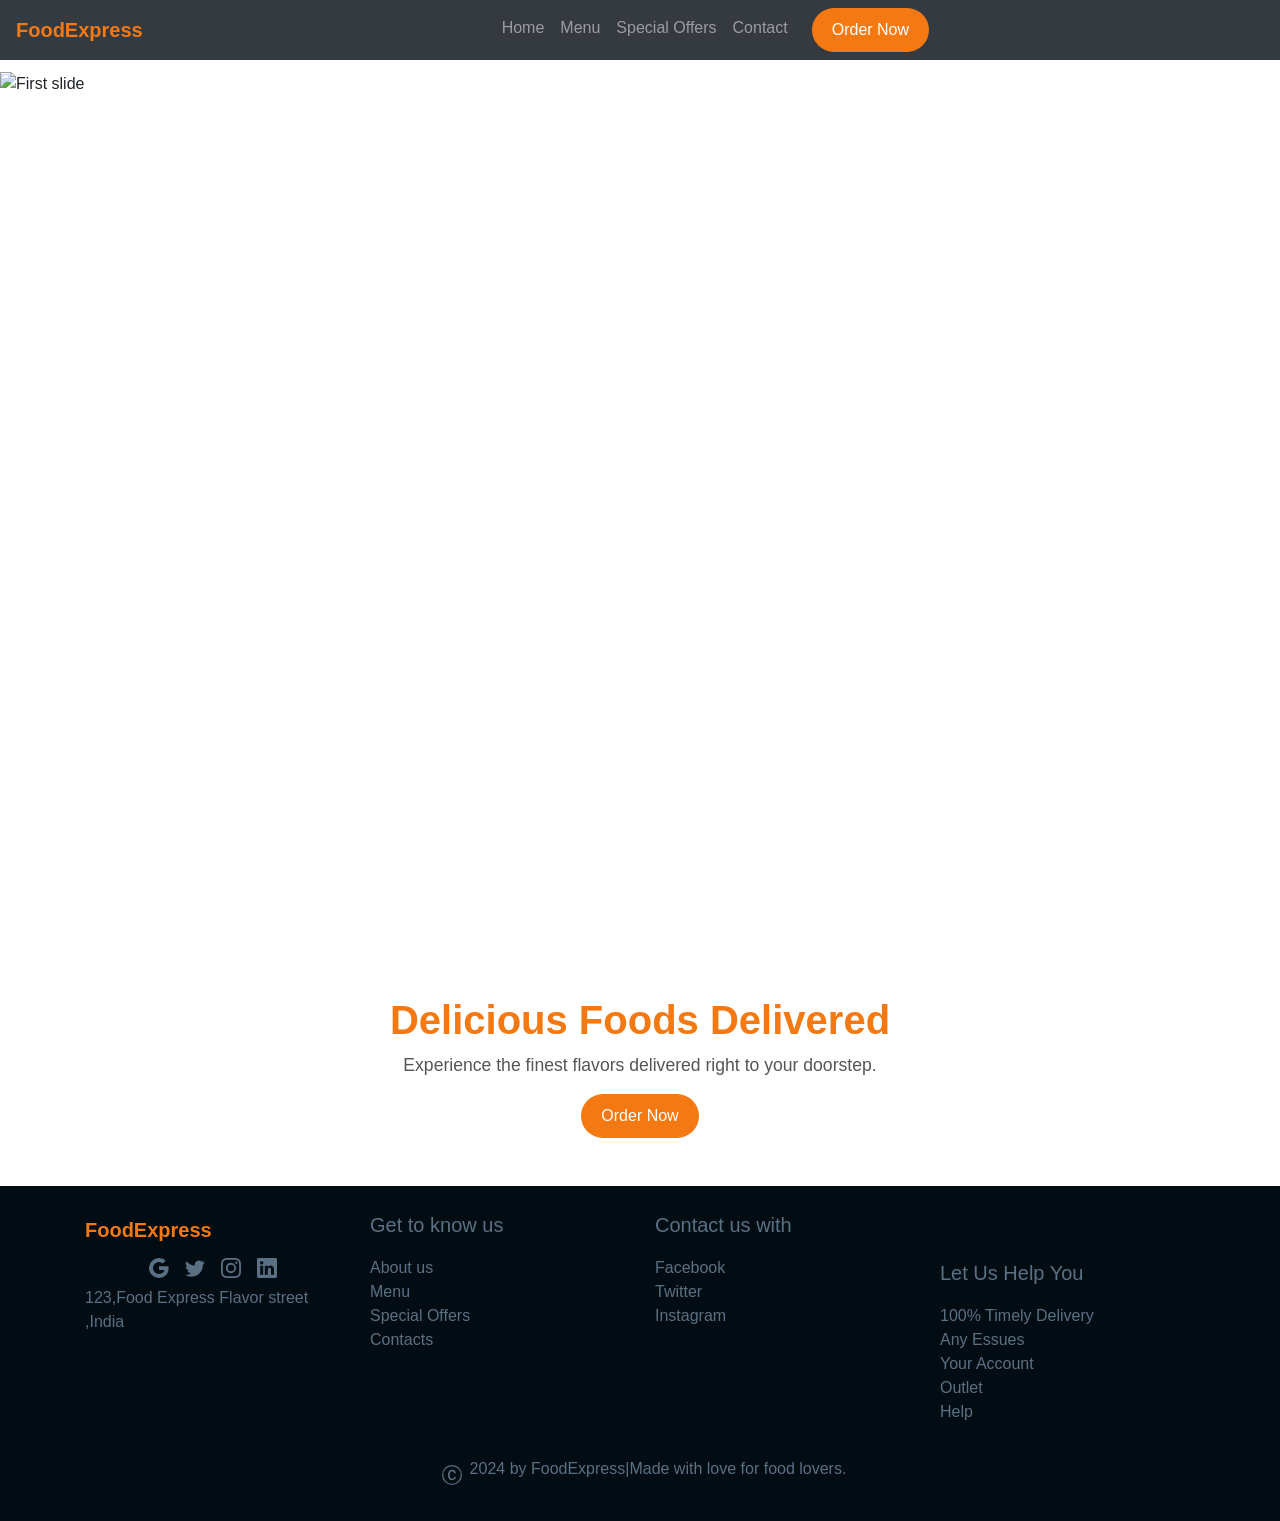
==== index.html @ d7703278 "Initial commit - food delivery project" ====
<!DOCTYPE html>
<html lang="en">

<head>
  <meta charset="UTF-8">
  <meta name="viewport" content="width=device-width, initial-scale=1.0">
  <title>Food Delivery</title>
  <link rel="stylesheet" href="style.css">
  
  <link rel="stylesheet" href="https://stackpath.bootstrapcdn.com/bootstrap/4.5.2/css/bootstrap.min.css">
</head>

<body>

  
  <nav class="navbar navbar-expand-lg navbar-dark bg-dark fixed-top mr-auto text-center">
    <a class="navbar-brand hone" href="#" style="color:#f57912;">FoodExpress</a>
    <button class="navbar-toggler" type="button" data-toggle="collapse" data-target="#navbarNav">
      <span class="navbar-toggler-icon"></span>
    </button>
    <div class="collapse navbar-collapse justify-content-center" id="navbarNav">
      <ul class="navbar-nav ">
        <li class="nav-item"><a class="nav-link" href="#" onclick="display('home')">Home</a></li>
        <li class="nav-item"><a class="nav-link" href="#" onclick="display('menu')">Menu</a></li>
        <li class="nav-item"><a class="nav-link" href="#" onclick="display('offers')">Special Offers</a></li>
        <li class="nav-item"><a class="nav-link" href="#" onclick="display('contact')">Contact</a></li>
        <li class="nav-item ">
          <button class="button-one ml-3" onclick="display('menu')">
            Order Now
          </button>
        </li>
    </ul>
    </div>
  </nav>

  
  <section id="home" class="section-visible mt-5 pt-4">
    <div id="carouselExampleIndicators" class="carousel slide" data-ride="carousel">
      <ol class="carousel-indicators">
        <li data-target="#carouselExampleIndicators" data-slide-to="0" class="active"></li>
        <li data-target="#carouselExampleIndicators" data-slide-to="1"></li>
        <li data-target="#carouselExampleIndicators" data-slide-to="2"></li>
        <li data-target="#carouselExampleIndicators" data-slide-to="3"></li>
      </ol>
      <div class="carousel-inner">
        <div class="carousel-item active carousel-item img ">
          <img class="d-block w-100" src="https://tse4.mm.bing.net/th/id/OIP.amg89-6dlPJ1qKp70F7YogHaE8?pid=Api&P=0&h=180" alt="First slide" class="carousel-item img ">
        </div>
        <div class="carousel-item carousel-item img ">
          <img class="d-block w-100" src="https://tse3.mm.bing.net/th/id/OIP.nIphSRC0ARU7w3Ha-vGC3AHaEp?pid=Api&P=0&h=180" alt="Second slide" class="carousel-item img ">
        </div>
        <div class="carousel-item carousel-item img ">
          <img class="d-block w-100" src="https://tse4.mm.bing.net/th/id/OIP.V1PM-nulE-UauZUjywaqGAHaFB?pid=Api&P=0&h=180" alt="Third slide" class="carousel-item img ">
        </div>
        <div class="carousel-item carousel-item img ">
          <img class="d-block w-100" src="https://tse1.mm.bing.net/th/id/OIP.rnepw1RZrk1NKSAZfsyvcQAAAA?pid=Api&P=0&h=180" alt="Fourth slide" class="carousel-item img ">
        </div>
      </div>
      <a class="carousel-control-prev" href="#carouselExampleIndicators" role="button" data-slide="prev">
        <span class="carousel-control-prev-icon" aria-hidden="true"></span>
        <span class="sr-only">Previous</span>
      </a>
      <a class="carousel-control-next" href="#carouselExampleIndicators" role="button" data-slide="next">
        <span class="carousel-control-next-icon" aria-hidden="true"></span>
        <span class="sr-only">Next</span>
      </a>
    </div>

    <div class="text-center mt-4">
      <h1 class="hone">Delicious Foods Delivered</h1>
      <p class="paragraph">Experience the finest flavors delivered right to your doorstep.</p>
      <button class="button-one" onclick="display('menu')">Order Now</button>
    </div>
  </section>

  
  <section id="menu" class="section-hidden container py-5">
    <h2 class="hone text-center mb-4 mt-4">Our Menu Categories</h2>
    <p class="paragraph text-center mt-4">Choose from our delicious selection</p>
    <div class="row">
      <div class="col-md-3">
        <div class="diwali-card-item">
          <img src="https://tse3.mm.bing.net/th/id/OIP.8UeIFPMYwIErE1ShRYB9QAHaEo?pid=Api&P=0&h=180" class="img-fluid" alt="Pizza">
          <h3>Pizza</h3>
          <button class="button-two" onclick="display('offers')">View Items</button>
        </div>
      </div>
      <div class="col-md-3">
        <div class="diwali-card-item">
          <img src="https://tse4.mm.bing.net/th/id/OIP.0K2y8_AZybj6sf3w-eboNQHaE3?pid=Api&P=0&h=180" class="img-fluid" alt="Burger">
          <h3>Burgers</h3>
          <button class="button-two" onclick="display('offers')">View Items</button>
        </div>
      </div>
      <div class="col-md-3">
        <div class="diwali-card-item">
          <img src="https://tse4.mm.bing.net/th/id/OIP.E-Baym1stFwCFv9CZKz1LQHaFr?pid=Api&P=0&h=180" class="img-fluid" alt="Drinks">
          <h3>Breverages</h3>
          <button class="button-two" onclick="display('offers')">View Items</button>
        </div>
      </div>
      <div class="col-md-3">
        <div class="diwali-card-item">
          <img src="https://tse1.mm.bing.net/th/id/OIP.qVAUrMLmcqsSHbrPFvIBcgHaFg?pid=Api&P=0&h=180" class="img-fluid" alt="Desserts">
          <h3>Desserts</h3>
          <button class="button-two" onclick="display('offers')">View Items</button>
        </div>
      </div>
    </div>
    <button class="button-one mt-4" onclick="display('home')">Back</button>
  </section>

  
  <section id="offers" class="section-hidden container py-5">
    <h2 class="hone text-center mb-4 mt-4">Special Offers</h2>
    <div class="row">
      <div class="col-md-4">
        <div class="diwali-card-item">
          <img src="https://tse3.mm.bing.net/th/id/OIP.8UeIFPMYwIErE1ShRYB9QAHaEo?pid=Api&P=0&h=180" class="img-fluid" alt="Pizza">
          <h3>Mega Pizza Deal</h3>
          <p class="paragraph">₹500 <span class="text-muted"><s>₹700</s></span></p>
          <button class="button-one">Order Now</button>
        </div>
      </div>
      <div class="col-md-4">
        <div class="diwali-card-item">
          <img src="https://tse4.mm.bing.net/th/id/OIP.0K2y8_AZybj6sf3w-eboNQHaE3?pid=Api&P=0&h=180" class="img-fluid" alt="Burger">
          <h3>Burger Combo</h3>
          <p class="paragraph">₹150 <span class="text-muted"><s>₹350</s></span></p>
          <button class="button-one">Order Now</button>
        </div>
      </div>
      <div class="col-md-4">
        <div class="diwali-card-item">
          <img src="https://tse1.mm.bing.net/th/id/OIP.qVAUrMLmcqsSHbrPFvIBcgHaFg?pid=Api&P=0&h=180" class="img-fluid" alt="Desserts">
          <h3>Sweet Treats Pack</h3>
          <p class="paragraph">₹100 <span class="text-muted"><s>₹150</s></span></p>
          <button class="button-one">Order Now</button>
        </div>
      </div>
    </div>
    <div class="row">
      <div class="col-md-4">
        <div class="diwali-card-item">
          <img src="https://tse4.mm.bing.net/th/id/OIP.n-kZew3gNQE7G1fjEAvuNwHaE8?pid=Api&P=0&h=180" class="img-fluid" alt="Pizza">
          <h3>Family Fest</h3>
          <p class="paragraph">₹2,000 <span class="text-muted"><s>₹4,500</s></span></p>
          <button class="button-one">Order Now</button>
        </div>
      </div>
      <div class="col-md-4">
        <div class="diwali-card-item">
          <img src="https://tse4.mm.bing.net/th/id/OIP.0K2y8_AZybj6sf3w-eboNQHaE3?pid=Api&P=0&h=180" class="img-fluid" alt="Burger">
          <h3>Weekend Special</h3>
          <p class="paragraph">₹250 <span class="text-muted"><s>₹500</s></span></p>
          <button class="button-one">Order Now</button>
        </div>
      </div>
      <div class="col-md-4">
        <div class="diwali-card-item">
          <img src="https://tse4.mm.bing.net/th/id/OIP.vvNXr65cGVr4AxEOh24pywHaDt?pid=Api&P=0&h=180" class="img-fluid" alt="Desserts">
          <h3>Refresher Bundel</h3>
          <p class="paragraph">₹300 <span class="text-muted"><s>₹450</s></span></p>
          <button class="button-one">Order Now</button>
        </div>
      </div>
    </div>
    <button class="button-one mt-4" onclick="display('home')">Back</button>
  </section>

  
  <section id="contact" class="section-hidden container py-5">
    <h2 class="hone text-center mb-4 mt-4">Contact Us</h2>
    <div class="row text-center">
      <div class="col-md-4">
        <div class="diwali-card-item">
          <h3>Call Us</h3>
          <p class="paragraph">+91 6318802642</p>
        </div>
      </div>
      <div class="col-md-4">
        <div class="diwali-card-item">
          <h3>Email Us</h3>
          <p class="paragraph">contact@foodexpress.com</p>
        </div>
      </div>
      <div class="col-md-4">
        <div class="diwali-card-item">
          <h3>Visit Us</h3>
          <p class="paragraph">123 Food Street</p>
        </div>
      </div>
    </div>
    <button class="button-one mt-4" onclick="display('home')">Back</button>
  </section>

  
  <footer class="bg-color text-center py-4 mt-5">
    <div class="container">
        <div class="row bg-color">
            <div class="col-12 col-md-6 col-lg-3 order-1 order-md-1 order-lg-1 text-center text-md-left">
                <a class="navbar-brand hone" href="#" style="color:#f57912;">FoodExpress</a>
                <div class="d-flex flex-row justify-content-center">
                    <svg xmlns="http://www.w3.org/2000/svg" width="20" height="20" fill="currentColor" class="m-2 para bi bi-google" viewBox="0 0 16 16">
                        <path d="M15.545 6.558a9.4 9.4 0 0 1 .139 1.626c0 2.434-.87 4.492-2.384 5.885h.002C11.978 15.292 10.158 16 8 16A8 8 0 1 1 8 0a7.7 7.7 0 0 1 5.352 2.082l-2.284 2.284A4.35 4.35 0 0 0 8 3.166c-2.087 0-3.86 1.408-4.492 3.304a4.8 4.8 0 0 0 0 3.063h.003c.635 1.893 2.405 3.301 4.492 3.301 1.078 0 2.004-.276 2.722-.764h-.003a3.7 3.7 0 0 0 1.599-2.431H8v-3.08z" />
                    </svg>
                    <svg xmlns="http://www.w3.org/2000/svg" width="20" height="20" fill="currentColor" class="m-2 para bi bi-twitter" viewBox="0 0 16 16">
                        <path d="M5.026 15c6.038 0 9.341-5.003 9.341-9.334q.002-.211-.006-.422A6.7 6.7 0 0 0 16 3.542a6.7 6.7 0 0 1-1.889.518 3.3 3.3 0 0 0 1.447-1.817 6.5 6.5 0 0 1-2.087.793A3.286 3.286 0 0 0 7.875 6.03a9.32 9.32 0 0 1-6.767-3.429 3.29 3.29 0 0 0 1.018 4.382A3.3 3.3 0 0 1 .64 6.575v.045a3.29 3.29 0 0 0 2.632 3.218 3.2 3.2 0 0 1-.865.115 3 3 0 0 1-.614-.057 3.28 3.28 0 0 0 3.067 2.277A6.6 6.6 0 0 1 .78 13.58a6 6 0 0 1-.78-.045A9.34 9.34 0 0 0 5.026 15" />
                    </svg>
                    <svg xmlns="http://www.w3.org/2000/svg" width="20" height="20" fill="currentColor" class="m-2 para bi bi-instagram" viewBox="0 0 16 16">
                        <path d="M8 0C5.829 0 5.556.01 4.703.048 3.85.088 3.269.222 2.76.42a3.9 3.9 0 0 0-1.417.923A3.9 3.9 0 0 0 .42 2.76C.222 3.268.087 3.85.048 4.7.01 5.555 0 5.827 0 8.001c0 2.172.01 2.444.048 3.297.04.852.174 1.433.372 1.942.205.526.478.972.923 1.417.444.445.89.719 1.416.923.51.198 1.09.333 1.942.372C5.555 15.99 5.827 16 8 16s2.444-.01 3.298-.048c.851-.04 1.434-.174 1.943-.372a3.9 3.9 0 0 0 1.416-.923c.445-.445.718-.891.923-1.417.197-.509.332-1.09.372-1.942C15.99 10.445 16 10.173 16 8s-.01-2.445-.048-3.299c-.04-.851-.175-1.433-.372-1.941a3.9 3.9 0 0 0-.923-1.417A3.9 3.9 0 0 0 13.24.42c-.51-.198-1.092-.333-1.943-.372C10.443.01 10.172 0 7.998 0zm-.717 1.442h.718c2.136 0 2.389.007 3.232.046.78.035 1.204.166 1.486.275.373.145.64.319.92.599s.453.546.598.92c.11.281.24.705.275 1.485.039.843.047 1.096.047 3.231s-.008 2.389-.047 3.232c-.035.78-.166 1.203-.275 1.485a2.5 2.5 0 0 1-.599.919c-.28.28-.546.453-.92.598-.28.11-.704.24-1.485.276-.843.038-1.096.047-3.232.047s-2.39-.009-3.233-.047c-.78-.036-1.203-.166-1.485-.276a2.5 2.5 0 0 1-.92-.598 2.5 2.5 0 0 1-.6-.92c-.109-.281-.24-.705-.275-1.485-.038-.843-.046-1.096-.046-3.233s.008-2.388.046-3.231c.036-.78.166-1.204.276-1.486.145-.373.319-.64.599-.92s.546-.453.92-.598c.282-.11.705-.24 1.485-.276.738-.034 1.024-.044 2.515-.045zm4.988 1.328a.96.96 0 1 0 0 1.92.96.96 0 0 0 0-1.92m-4.27 1.122a4.109 4.109 0 1 0 0 8.217 4.109 4.109 0 0 0 0-8.217m0 1.441a2.667 2.667 0 1 1 0 5.334 2.667 2.667 0 0 1 0-5.334" />
                    </svg>
                    <svg xmlns="http://www.w3.org/2000/svg" width="20" height="20" fill="currentColor" class="m-2 para bi bi-linkedin" viewBox="0 0 16 16">
                        <path d="M0 1.146C0 .513.526 0 1.175 0h13.65C15.474 0 16 .513 16 1.146v13.708c0 .633-.526 1.146-1.175 1.146H1.175C.526 16 0 15.487 0 14.854zm4.943 12.248V6.169H2.542v7.225zm-1.2-8.212c.837 0 1.358-.554 1.358-1.248-.015-.709-.52-1.248-1.342-1.248S2.4 3.226 2.4 3.934c0 .694.521 1.248 1.327 1.248zm4.908 8.212V9.359c0-.216.016-.432.08-.586.173-.431.568-.878 1.232-.878.869 0 1.216.662 1.216 1.634v3.865h2.401V9.25c0-2.22-1.184-3.252-2.764-3.252-1.274 0-1.845.7-2.165 1.193v.025h-.016l.016-.025V6.169h-2.4c.03.678 0 7.225 0 7.225z" />
                    </svg>
                </div>
                <p class="para text-center text-md-left">123,Food Express Flavor street ,India</p>
            </div>
            <div class="col-6 col-md-6 col-lg-3 order-2 order-md-2 order-lg-2 text-left">
                <p class="para" style="font-size: 20px; font-weight: 500;">Get to know us</p>
                <a href="#" class="para">About us</a><br />
                <a href="#" class="para">Menu</a><br />
                <a href="#" class="para">Special Offers</a><br />
                <a href="#" class="para">Contacts</a><br />
            </div>
            <div class="col-6 col-md-6 col-lg-3 order-3 order-md-3 order-lg-3 text-left">
                <p class="para" style="font-size: 20px; font-weight: 500;">Contact us with</p>
                <a href="#" class="para">Facebook</a><br />
                <a href="#" class="para">Twitter</a><br />
                <a href="#" class="para">Instagram</a><br />
            </div>
            <div class="col-6 col-md-6 col-lg-3 order-4 order-md-4 order-lg-4 text-left mt-5">
                <p class="para" style="font-size: 20px; font-weight: 500;">Let Us Help You</p>
                <a href="#" class="para">100% Timely Delivery</a><br />
                <a href="#" class="para">Any Essues</a><br />
                <a href="#" class="para">Your Account</a><br />
                <a href="#" class="para">Outlet</a><br />
                <a href="#" class="para">Help</a><br />
            </div>
        </div>
        <div class="fluid-container">
            <div class="row bg-color">
                <div class="col-12 text-center ">
                    <hr class="para" style="width: 15px;" />
                    <div class="d-flex flex-row justify-content-center">
                        <svg xmlns="http://www.w3.org/2000/svg" width="20" height="20" fill="currentColor" class="para m-2 bi bi-c-circle" viewBox="0 0 16 16">
                            <path d="M1 8a7 7 0 1 0 14 0A7 7 0 0 0 1 8m15 0A8 8 0 1 1 0 8a8 8 0 0 1 16 0M8.146 4.992c-1.212 0-1.927.92-1.927 2.502v1.06c0 1.571.703 2.462 1.927 2.462.979 0 1.641-.586 1.729-1.418h1.295v.093c-.1 1.448-1.354 2.467-3.03 2.467-2.091 0-3.269-1.336-3.269-3.603V7.482c0-2.261 1.201-3.638 3.27-3.638 1.681 0 2.935 1.054 3.029 2.572v.088H9.875c-.088-.879-.768-1.512-1.729-1.512" />
                        </svg>
                        <p class="para">2024 by FoodExpress|Made with love for food lovers.</p>
                    </div>
                </div>
            </div>
        </div>
    </div>
  </footer>

  
  <script src="https://code.jquery.com/jquery-3.5.1.slim.min.js"></script>
  <script src="https://cdn.jsdelivr.net/npm/bootstrap@4.5.2/dist/js/bootstrap.bundle.min.js"></script>
  <script>
    function display(sectionId) {
      document.querySelectorAll("section").forEach(sec => sec.classList.remove("section-visible"));
      document.querySelectorAll("section").forEach(sec => sec.classList.add("section-hidden"));
      document.getElementById(sectionId).classList.remove("section-hidden");
      document.getElementById(sectionId).classList.add("section-visible");
    }
  </script>

</body>
</html>
---- style.css ----
.section-hidden {
  display: none;
}

.section-visible {
  display: block;
}

/* Headings & Paragraphs */
.hone {
  font-size: 2.5rem;
  font-weight: bold;
  color: #f57912;
}

.paragraph {
  font-size: 1.1rem;
  color: #555;
}

/* Buttons */
.button-one {
  background-color: #f57912;
  color: #fff;
  padding: 10px 20px;
  border: none;
  border-radius: 25px;
  cursor: pointer;
  transition: 0.3s;
}

.button-one:hover {
  background-color: #f57912;
}

.button-two {
  background-color: #f57912;
  color: #fff;
  padding: 8px 15px;
  border: none;
  border-radius: 20px;
  cursor: pointer;
  transition: 0.3s;
}

.button-two:hover {
  background-color: #555;
}


.diwali-card-item {
  background: #fff;
  border-radius: 12px;
  padding: 15px;
  margin-bottom: 20px;
  box-shadow: 0px 4px 10px rgba(0, 0, 0, 0.1);
  text-align: center;
}

.diwali-card-item img {
  border-radius: 10px;
  margin-bottom: 10px;
  max-height: 160px;
  object-fit: cover;
}

/* Footer */
.bg-color {
  background-color: #222;
}

.para_fotter {
  color: #bbb;
  font-size: 0.9rem;
}
.carousel-item img {
  width: 100%;
  height: 100vh;        
  object-fit: cover;
}

.bg-color {
    background-color: #020c13;
    background-size: cover;
}

.para {
    color: #5a7184;
}

.background {
    background-color: #7b8794;
    border-radius: 50px;
}
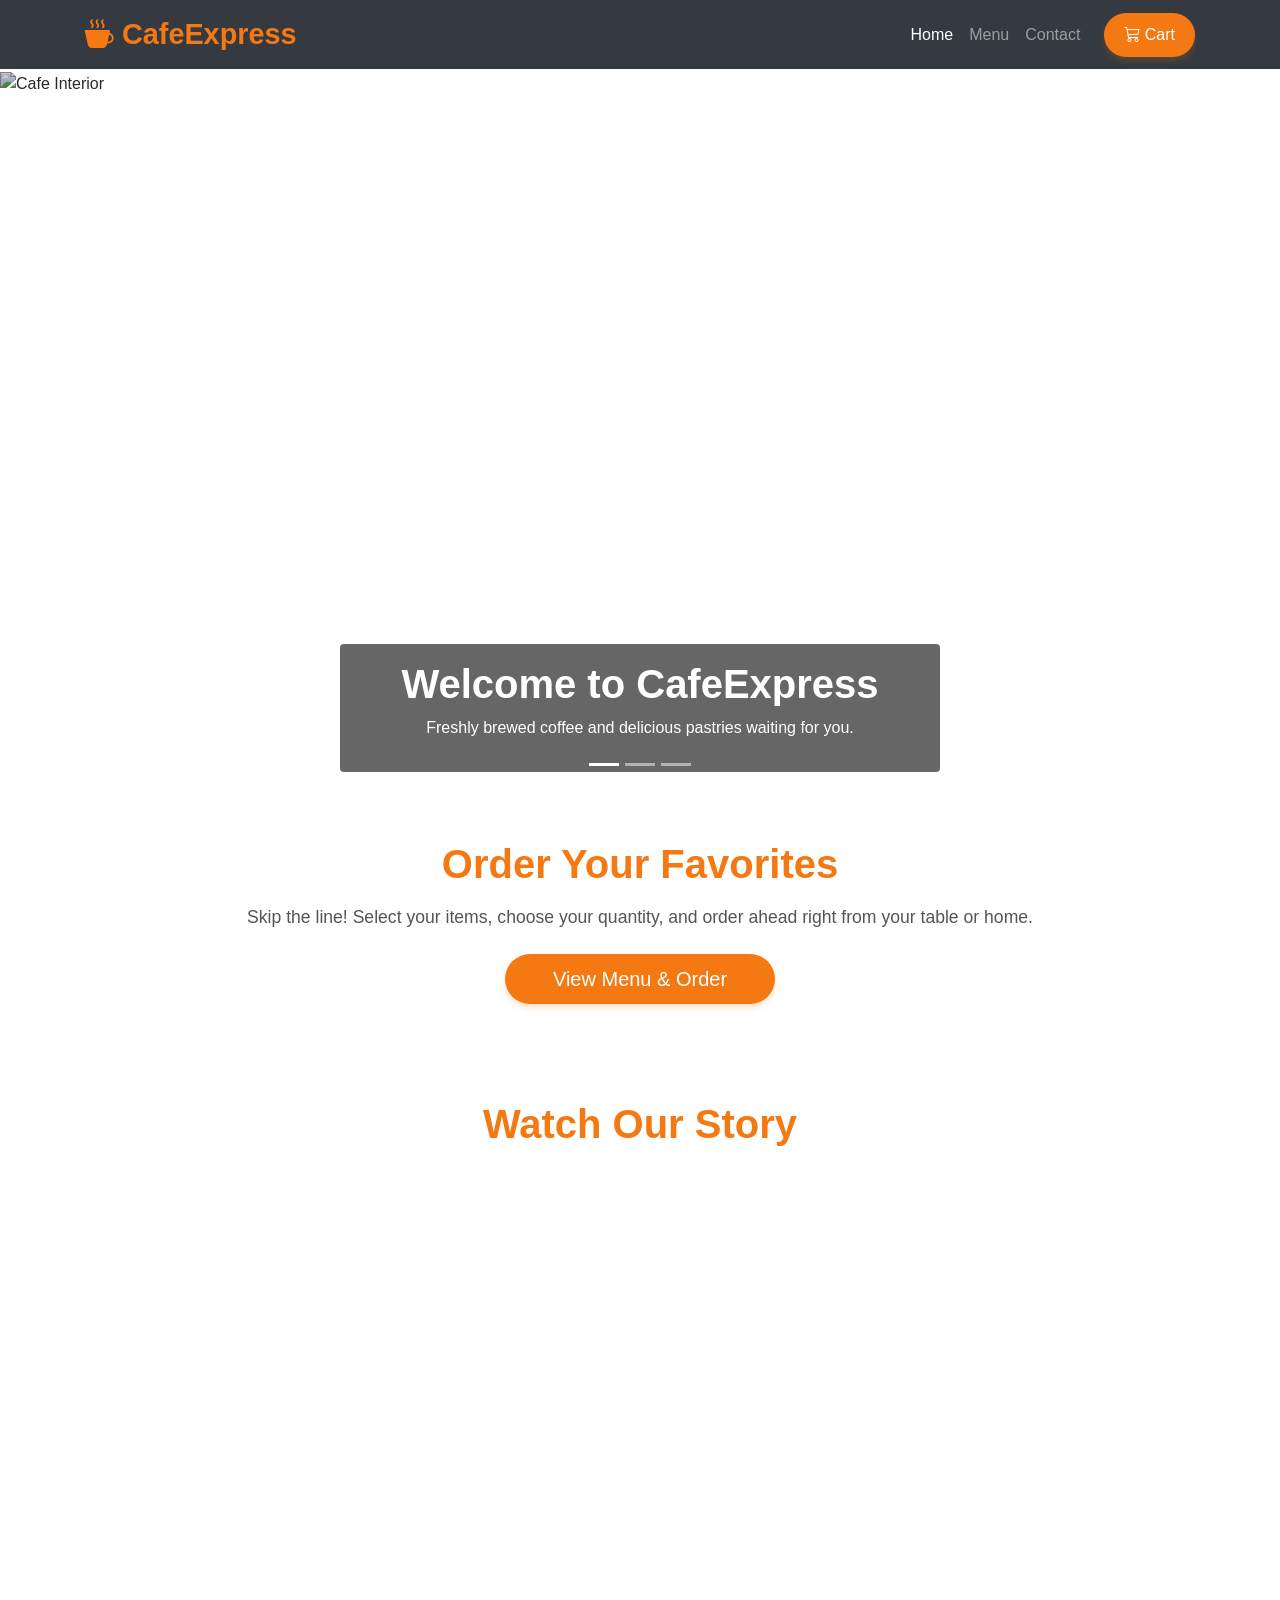
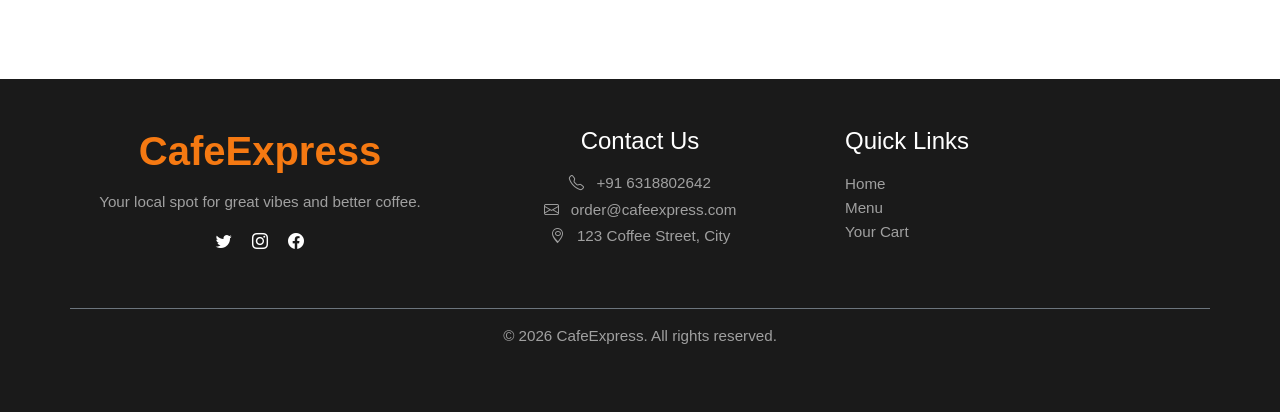
==== commit 0bff4aa9: "coffee shop ordering website" ====
--- a/index.html
+++ b/index.html
@@ -1,59 +1,69 @@
 <!DOCTYPE html>
 <html lang="en">
-
 <head>
   <meta charset="UTF-8">
   <meta name="viewport" content="width=device-width, initial-scale=1.0">
-  <title>Food Delivery</title>
+  <title>CafeExpress - Home</title>
+  <!-- Bootstrap CSS -->
+  <link rel="stylesheet" href="https://stackpath.bootstrapcdn.com/bootstrap/4.5.2/css/bootstrap.min.css">
+  <!-- Bootstrap Icons -->
+  <link rel="stylesheet" href="https://cdn.jsdelivr.net/npm/bootstrap-icons@1.10.5/font/bootstrap-icons.css">
+  <!-- Custom CSS -->
   <link rel="stylesheet" href="style.css">
-  
-  <link rel="stylesheet" href="https://stackpath.bootstrapcdn.com/bootstrap/4.5.2/css/bootstrap.min.css">
 </head>
-
 <body>
 
-  
-  <nav class="navbar navbar-expand-lg navbar-dark bg-dark fixed-top mr-auto text-center">
-    <a class="navbar-brand hone" href="#" style="color:#f57912;">FoodExpress</a>
-    <button class="navbar-toggler" type="button" data-toggle="collapse" data-target="#navbarNav">
-      <span class="navbar-toggler-icon"></span>
-    </button>
-    <div class="collapse navbar-collapse justify-content-center" id="navbarNav">
-      <ul class="navbar-nav ">
-        <li class="nav-item"><a class="nav-link" href="#" onclick="display('home')">Home</a></li>
-        <li class="nav-item"><a class="nav-link" href="#" onclick="display('menu')">Menu</a></li>
-        <li class="nav-item"><a class="nav-link" href="#" onclick="display('offers')">Special Offers</a></li>
-        <li class="nav-item"><a class="nav-link" href="#" onclick="display('contact')">Contact</a></li>
-        <li class="nav-item ">
-          <button class="button-one ml-3" onclick="display('menu')">
-            Order Now
-          </button>
-        </li>
-    </ul>
+  <!-- Navbar -->
+  <nav class="navbar navbar-expand-lg navbar-dark bg-dark fixed-top text-center">
+    <div class="container">
+      <a class="navbar-brand hone" href="index.html" style="color:#f57912; font-size: 1.8rem;"><i class="bi bi-cup-hot-fill mr-2"></i>CafeExpress</a>
+      <button class="navbar-toggler" type="button" data-toggle="collapse" data-target="#navbarNav">
+        <span class="navbar-toggler-icon"></span>
+      </button>
+      <div class="collapse navbar-collapse justify-content-end" id="navbarNav">
+        <ul class="navbar-nav align-items-center">
+          <li class="nav-item active"><a class="nav-link" href="index.html">Home</a></li>
+          <li class="nav-item"><a class="nav-link" href="menu.html">Menu</a></li>
+          <li class="nav-item"><a class="nav-link" href="#contact-section">Contact</a></li>
+          <li class="nav-item ml-3">
+            <a href="checkout.html" class="btn button-one">
+              <i class="bi bi-cart3"></i> Cart
+            </a>
+          </li>
+        </ul>
+      </div>
     </div>
   </nav>
 
-  
-  <section id="home" class="section-visible mt-5 pt-4">
+  <!-- Hero Section / Carousel -->
+  <section id="home" class="mt-5 pt-4">
     <div id="carouselExampleIndicators" class="carousel slide" data-ride="carousel">
       <ol class="carousel-indicators">
         <li data-target="#carouselExampleIndicators" data-slide-to="0" class="active"></li>
         <li data-target="#carouselExampleIndicators" data-slide-to="1"></li>
         <li data-target="#carouselExampleIndicators" data-slide-to="2"></li>
-        <li data-target="#carouselExampleIndicators" data-slide-to="3"></li>
       </ol>
       <div class="carousel-inner">
-        <div class="carousel-item active carousel-item img ">
-          <img class="d-block w-100" src="https://tse4.mm.bing.net/th/id/OIP.amg89-6dlPJ1qKp70F7YogHaE8?pid=Api&P=0&h=180" alt="First slide" class="carousel-item img ">
+        <div class="carousel-item active img">
+          <img class="d-block w-100 carousel-image" src="https://images.unsplash.com/photo-1509042239860-f550ce710b93?auto=format&fit=crop&q=80&w=1200" alt="Cafe Interior">
+          <div class="carousel-caption d-none d-md-block bg-dark-overlay rounded p-3">
+            <h1 class="hone text-white">Welcome to CafeExpress</h1>
+            <p>Freshly brewed coffee and delicious pastries waiting for you.</p>
+          </div>
         </div>
-        <div class="carousel-item carousel-item img ">
-          <img class="d-block w-100" src="https://tse3.mm.bing.net/th/id/OIP.nIphSRC0ARU7w3Ha-vGC3AHaEp?pid=Api&P=0&h=180" alt="Second slide" class="carousel-item img ">
+        <div class="carousel-item img">
+          <img class="d-block w-100 carousel-image" src="https://images.unsplash.com/photo-1497935586351-b67a49e012bf?auto=format&fit=crop&q=80&w=1200" alt="Coffee pouring">
+          <div class="carousel-caption d-none d-md-block bg-dark-overlay rounded p-3">
+            <h1 class="hone text-white">Artisan Blends</h1>
+            <p>Crafted by passionate baristas to perfection.</p>
+          </div>
         </div>
-        <div class="carousel-item carousel-item img ">
-          <img class="d-block w-100" src="https://tse4.mm.bing.net/th/id/OIP.V1PM-nulE-UauZUjywaqGAHaFB?pid=Api&P=0&h=180" alt="Third slide" class="carousel-item img ">
-        </div>
-        <div class="carousel-item carousel-item img ">
-          <img class="d-block w-100" src="https://tse1.mm.bing.net/th/id/OIP.rnepw1RZrk1NKSAZfsyvcQAAAA?pid=Api&P=0&h=180" alt="Fourth slide" class="carousel-item img ">
+        <div class="carousel-item img">
+          <img class="d-block w-100 carousel-image" src="https://images.unsplash.com/photo-1484723091791-0f4c4155a5bf?auto=format&fit=crop&q=80&w=1200" alt="Pastries">
+          <div class="carousel-caption d-none d-md-block bg-dark-overlay rounded p-3">
+            <h1 class="hone text-white">Sweet Delights</h1>
+            <p>Perfect pairings for your morning roast.</p>
+          </div>
         </div>
       </div>
       <a class="carousel-control-prev" href="#carouselExampleIndicators" role="button" data-slide="prev">
@@ -66,205 +76,65 @@
       </a>
     </div>
 
-    <div class="text-center mt-4">
-      <h1 class="hone">Delicious Foods Delivered</h1>
-      <p class="paragraph">Experience the finest flavors delivered right to your doorstep.</p>
-      <button class="button-one" onclick="display('menu')">Order Now</button>
+    <div class="text-center mt-5 mb-5 container">
+      <h1 class="hone">Order Your Favorites</h1>
+      <p class="paragraph mt-3 mb-4">Skip the line! Select your items, choose your quantity, and order ahead right from your table or home.</p>
+      <a href="menu.html" class="btn button-one btn-lg px-5">View Menu & Order</a>
     </div>
   </section>
 
-  
-  <section id="menu" class="section-hidden container py-5">
-    <h2 class="hone text-center mb-4 mt-4">Our Menu Categories</h2>
-    <p class="paragraph text-center mt-4">Choose from our delicious selection</p>
-    <div class="row">
-      <div class="col-md-3">
-        <div class="diwali-card-item">
-          <img src="https://tse3.mm.bing.net/th/id/OIP.8UeIFPMYwIErE1ShRYB9QAHaEo?pid=Api&P=0&h=180" class="img-fluid" alt="Pizza">
-          <h3>Pizza</h3>
-          <button class="button-two" onclick="display('offers')">View Items</button>
-        </div>
-      </div>
-      <div class="col-md-3">
-        <div class="diwali-card-item">
-          <img src="https://tse4.mm.bing.net/th/id/OIP.0K2y8_AZybj6sf3w-eboNQHaE3?pid=Api&P=0&h=180" class="img-fluid" alt="Burger">
-          <h3>Burgers</h3>
-          <button class="button-two" onclick="display('offers')">View Items</button>
-        </div>
-      </div>
-      <div class="col-md-3">
-        <div class="diwali-card-item">
-          <img src="https://tse4.mm.bing.net/th/id/OIP.E-Baym1stFwCFv9CZKz1LQHaFr?pid=Api&P=0&h=180" class="img-fluid" alt="Drinks">
-          <h3>Breverages</h3>
-          <button class="button-two" onclick="display('offers')">View Items</button>
-        </div>
-      </div>
-      <div class="col-md-3">
-        <div class="diwali-card-item">
-          <img src="https://tse1.mm.bing.net/th/id/OIP.qVAUrMLmcqsSHbrPFvIBcgHaFg?pid=Api&P=0&h=180" class="img-fluid" alt="Desserts">
-          <h3>Desserts</h3>
-          <button class="button-two" onclick="display('offers')">View Items</button>
+  <!-- Video Section -->
+  <section class="py-5">
+    <div class="container">
+      <h2 class="text-center hone mb-4">Watch Our Story</h2>
+      <div class="row justify-content-center">
+        <div class="col-md-8">
+          <div class="embed-responsive embed-responsive-16by9">
+            <iframe class="embed-responsive-item" src="https://www.youtube.com/embed/9_dgG1kK9L0" allowfullscreen></iframe>
+          </div>
         </div>
       </div>
     </div>
-    <button class="button-one mt-4" onclick="display('home')">Back</button>
   </section>
 
-  
-  <section id="offers" class="section-hidden container py-5">
-    <h2 class="hone text-center mb-4 mt-4">Special Offers</h2>
-    <div class="row">
-      <div class="col-md-4">
-        <div class="diwali-card-item">
-          <img src="https://tse3.mm.bing.net/th/id/OIP.8UeIFPMYwIErE1ShRYB9QAHaEo?pid=Api&P=0&h=180" class="img-fluid" alt="Pizza">
-          <h3>Mega Pizza Deal</h3>
-          <p class="paragraph">₹500 <span class="text-muted"><s>₹700</s></span></p>
-          <button class="button-one">Order Now</button>
+  <!-- Contact Footer -->
+  <footer id="contact-section" class="bg-color text-center py-5 mt-5">
+    <div class="container text-white">
+      <div class="row">
+        <div class="col-md-4 mb-4">
+          <h3 class="hone" style="color:#f57912;">CafeExpress</h3>
+          <p class="para mt-3">Your local spot for great vibes and better coffee.</p>
+          <div>
+            <i class="bi bi-twitter fs-4 mx-2"></i>
+            <i class="bi bi-instagram fs-4 mx-2"></i>
+            <i class="bi bi-facebook fs-4 mx-2"></i>
+          </div>
+        </div>
+        <div class="col-md-4 mb-4">
+          <h4 class="text-white mb-3">Contact Us</h4>
+          <p class="para mb-1"><i class="bi bi-telephone mr-2"></i> +91 6318802642</p>
+          <p class="para mb-1"><i class="bi bi-envelope mr-2"></i> order@cafeexpress.com</p>
+          <p class="para mb-1"><i class="bi bi-geo-alt mr-2"></i> 123 Coffee Street, City</p>
+        </div>
+        <div class="col-md-4 mb-4 text-md-left">
+          <h4 class="text-white mb-3 text-center text-md-left">Quick Links</h4>
+          <ul class="list-unstyled text-center text-md-left">
+            <li><a href="index.html" class="para">Home</a></li>
+            <li><a href="menu.html" class="para">Menu</a></li>
+            <li><a href="checkout.html" class="para">Your Cart</a></li>
+          </ul>
         </div>
       </div>
-      <div class="col-md-4">
-        <div class="diwali-card-item">
-          <img src="https://tse4.mm.bing.net/th/id/OIP.0K2y8_AZybj6sf3w-eboNQHaE3?pid=Api&P=0&h=180" class="img-fluid" alt="Burger">
-          <h3>Burger Combo</h3>
-          <p class="paragraph">₹150 <span class="text-muted"><s>₹350</s></span></p>
-          <button class="button-one">Order Now</button>
-        </div>
-      </div>
-      <div class="col-md-4">
-        <div class="diwali-card-item">
-          <img src="https://tse1.mm.bing.net/th/id/OIP.qVAUrMLmcqsSHbrPFvIBcgHaFg?pid=Api&P=0&h=180" class="img-fluid" alt="Desserts">
-          <h3>Sweet Treats Pack</h3>
-          <p class="paragraph">₹100 <span class="text-muted"><s>₹150</s></span></p>
-          <button class="button-one">Order Now</button>
+      <div class="row mt-4 pt-3 border-top border-secondary">
+        <div class="col-12">
+          <p class="para">&copy; 2026 CafeExpress. All rights reserved.</p>
         </div>
       </div>
     </div>
-    <div class="row">
-      <div class="col-md-4">
-        <div class="diwali-card-item">
-          <img src="https://tse4.mm.bing.net/th/id/OIP.n-kZew3gNQE7G1fjEAvuNwHaE8?pid=Api&P=0&h=180" class="img-fluid" alt="Pizza">
-          <h3>Family Fest</h3>
-          <p class="paragraph">₹2,000 <span class="text-muted"><s>₹4,500</s></span></p>
-          <button class="button-one">Order Now</button>
-        </div>
-      </div>
-      <div class="col-md-4">
-        <div class="diwali-card-item">
-          <img src="https://tse4.mm.bing.net/th/id/OIP.0K2y8_AZybj6sf3w-eboNQHaE3?pid=Api&P=0&h=180" class="img-fluid" alt="Burger">
-          <h3>Weekend Special</h3>
-          <p class="paragraph">₹250 <span class="text-muted"><s>₹500</s></span></p>
-          <button class="button-one">Order Now</button>
-        </div>
-      </div>
-      <div class="col-md-4">
-        <div class="diwali-card-item">
-          <img src="https://tse4.mm.bing.net/th/id/OIP.vvNXr65cGVr4AxEOh24pywHaDt?pid=Api&P=0&h=180" class="img-fluid" alt="Desserts">
-          <h3>Refresher Bundel</h3>
-          <p class="paragraph">₹300 <span class="text-muted"><s>₹450</s></span></p>
-          <button class="button-one">Order Now</button>
-        </div>
-      </div>
-    </div>
-    <button class="button-one mt-4" onclick="display('home')">Back</button>
-  </section>
-
-  
-  <section id="contact" class="section-hidden container py-5">
-    <h2 class="hone text-center mb-4 mt-4">Contact Us</h2>
-    <div class="row text-center">
-      <div class="col-md-4">
-        <div class="diwali-card-item">
-          <h3>Call Us</h3>
-          <p class="paragraph">+91 6318802642</p>
-        </div>
-      </div>
-      <div class="col-md-4">
-        <div class="diwali-card-item">
-          <h3>Email Us</h3>
-          <p class="paragraph">contact@foodexpress.com</p>
-        </div>
-      </div>
-      <div class="col-md-4">
-        <div class="diwali-card-item">
-          <h3>Visit Us</h3>
-          <p class="paragraph">123 Food Street</p>
-        </div>
-      </div>
-    </div>
-    <button class="button-one mt-4" onclick="display('home')">Back</button>
-  </section>
-
-  
-  <footer class="bg-color text-center py-4 mt-5">
-    <div class="container">
-        <div class="row bg-color">
-            <div class="col-12 col-md-6 col-lg-3 order-1 order-md-1 order-lg-1 text-center text-md-left">
-                <a class="navbar-brand hone" href="#" style="color:#f57912;">FoodExpress</a>
-                <div class="d-flex flex-row justify-content-center">
-                    <svg xmlns="http://www.w3.org/2000/svg" width="20" height="20" fill="currentColor" class="m-2 para bi bi-google" viewBox="0 0 16 16">
-                        <path d="M15.545 6.558a9.4 9.4 0 0 1 .139 1.626c0 2.434-.87 4.492-2.384 5.885h.002C11.978 15.292 10.158 16 8 16A8 8 0 1 1 8 0a7.7 7.7 0 0 1 5.352 2.082l-2.284 2.284A4.35 4.35 0 0 0 8 3.166c-2.087 0-3.86 1.408-4.492 3.304a4.8 4.8 0 0 0 0 3.063h.003c.635 1.893 2.405 3.301 4.492 3.301 1.078 0 2.004-.276 2.722-.764h-.003a3.7 3.7 0 0 0 1.599-2.431H8v-3.08z" />
-                    </svg>
-                    <svg xmlns="http://www.w3.org/2000/svg" width="20" height="20" fill="currentColor" class="m-2 para bi bi-twitter" viewBox="0 0 16 16">
-                        <path d="M5.026 15c6.038 0 9.341-5.003 9.341-9.334q.002-.211-.006-.422A6.7 6.7 0 0 0 16 3.542a6.7 6.7 0 0 1-1.889.518 3.3 3.3 0 0 0 1.447-1.817 6.5 6.5 0 0 1-2.087.793A3.286 3.286 0 0 0 7.875 6.03a9.32 9.32 0 0 1-6.767-3.429 3.29 3.29 0 0 0 1.018 4.382A3.3 3.3 0 0 1 .64 6.575v.045a3.29 3.29 0 0 0 2.632 3.218 3.2 3.2 0 0 1-.865.115 3 3 0 0 1-.614-.057 3.28 3.28 0 0 0 3.067 2.277A6.6 6.6 0 0 1 .78 13.58a6 6 0 0 1-.78-.045A9.34 9.34 0 0 0 5.026 15" />
-                    </svg>
-                    <svg xmlns="http://www.w3.org/2000/svg" width="20" height="20" fill="currentColor" class="m-2 para bi bi-instagram" viewBox="0 0 16 16">
-                        <path d="M8 0C5.829 0 5.556.01 4.703.048 3.85.088 3.269.222 2.76.42a3.9 3.9 0 0 0-1.417.923A3.9 3.9 0 0 0 .42 2.76C.222 3.268.087 3.85.048 4.7.01 5.555 0 5.827 0 8.001c0 2.172.01 2.444.048 3.297.04.852.174 1.433.372 1.942.205.526.478.972.923 1.417.444.445.89.719 1.416.923.51.198 1.09.333 1.942.372C5.555 15.99 5.827 16 8 16s2.444-.01 3.298-.048c.851-.04 1.434-.174 1.943-.372a3.9 3.9 0 0 0 1.416-.923c.445-.445.718-.891.923-1.417.197-.509.332-1.09.372-1.942C15.99 10.445 16 10.173 16 8s-.01-2.445-.048-3.299c-.04-.851-.175-1.433-.372-1.941a3.9 3.9 0 0 0-.923-1.417A3.9 3.9 0 0 0 13.24.42c-.51-.198-1.092-.333-1.943-.372C10.443.01 10.172 0 7.998 0zm-.717 1.442h.718c2.136 0 2.389.007 3.232.046.78.035 1.204.166 1.486.275.373.145.64.319.92.599s.453.546.598.92c.11.281.24.705.275 1.485.039.843.047 1.096.047 3.231s-.008 2.389-.047 3.232c-.035.78-.166 1.203-.275 1.485a2.5 2.5 0 0 1-.599.919c-.28.28-.546.453-.92.598-.28.11-.704.24-1.485.276-.843.038-1.096.047-3.232.047s-2.39-.009-3.233-.047c-.78-.036-1.203-.166-1.485-.276a2.5 2.5 0 0 1-.92-.598 2.5 2.5 0 0 1-.6-.92c-.109-.281-.24-.705-.275-1.485-.038-.843-.046-1.096-.046-3.233s.008-2.388.046-3.231c.036-.78.166-1.204.276-1.486.145-.373.319-.64.599-.92s.546-.453.92-.598c.282-.11.705-.24 1.485-.276.738-.034 1.024-.044 2.515-.045zm4.988 1.328a.96.96 0 1 0 0 1.92.96.96 0 0 0 0-1.92m-4.27 1.122a4.109 4.109 0 1 0 0 8.217 4.109 4.109 0 0 0 0-8.217m0 1.441a2.667 2.667 0 1 1 0 5.334 2.667 2.667 0 0 1 0-5.334" />
-                    </svg>
-                    <svg xmlns="http://www.w3.org/2000/svg" width="20" height="20" fill="currentColor" class="m-2 para bi bi-linkedin" viewBox="0 0 16 16">
-                        <path d="M0 1.146C0 .513.526 0 1.175 0h13.65C15.474 0 16 .513 16 1.146v13.708c0 .633-.526 1.146-1.175 1.146H1.175C.526 16 0 15.487 0 14.854zm4.943 12.248V6.169H2.542v7.225zm-1.2-8.212c.837 0 1.358-.554 1.358-1.248-.015-.709-.52-1.248-1.342-1.248S2.4 3.226 2.4 3.934c0 .694.521 1.248 1.327 1.248zm4.908 8.212V9.359c0-.216.016-.432.08-.586.173-.431.568-.878 1.232-.878.869 0 1.216.662 1.216 1.634v3.865h2.401V9.25c0-2.22-1.184-3.252-2.764-3.252-1.274 0-1.845.7-2.165 1.193v.025h-.016l.016-.025V6.169h-2.4c.03.678 0 7.225 0 7.225z" />
-                    </svg>
-                </div>
-                <p class="para text-center text-md-left">123,Food Express Flavor street ,India</p>
-            </div>
-            <div class="col-6 col-md-6 col-lg-3 order-2 order-md-2 order-lg-2 text-left">
-                <p class="para" style="font-size: 20px; font-weight: 500;">Get to know us</p>
-                <a href="#" class="para">About us</a><br />
-                <a href="#" class="para">Menu</a><br />
-                <a href="#" class="para">Special Offers</a><br />
-                <a href="#" class="para">Contacts</a><br />
-            </div>
-            <div class="col-6 col-md-6 col-lg-3 order-3 order-md-3 order-lg-3 text-left">
-                <p class="para" style="font-size: 20px; font-weight: 500;">Contact us with</p>
-                <a href="#" class="para">Facebook</a><br />
-                <a href="#" class="para">Twitter</a><br />
-                <a href="#" class="para">Instagram</a><br />
-            </div>
-            <div class="col-6 col-md-6 col-lg-3 order-4 order-md-4 order-lg-4 text-left mt-5">
-                <p class="para" style="font-size: 20px; font-weight: 500;">Let Us Help You</p>
-                <a href="#" class="para">100% Timely Delivery</a><br />
-                <a href="#" class="para">Any Essues</a><br />
-                <a href="#" class="para">Your Account</a><br />
-                <a href="#" class="para">Outlet</a><br />
-                <a href="#" class="para">Help</a><br />
-            </div>
-        </div>
-        <div class="fluid-container">
-            <div class="row bg-color">
-                <div class="col-12 text-center ">
-                    <hr class="para" style="width: 15px;" />
-                    <div class="d-flex flex-row justify-content-center">
-                        <svg xmlns="http://www.w3.org/2000/svg" width="20" height="20" fill="currentColor" class="para m-2 bi bi-c-circle" viewBox="0 0 16 16">
-                            <path d="M1 8a7 7 0 1 0 14 0A7 7 0 0 0 1 8m15 0A8 8 0 1 1 0 8a8 8 0 0 1 16 0M8.146 4.992c-1.212 0-1.927.92-1.927 2.502v1.06c0 1.571.703 2.462 1.927 2.462.979 0 1.641-.586 1.729-1.418h1.295v.093c-.1 1.448-1.354 2.467-3.03 2.467-2.091 0-3.269-1.336-3.269-3.603V7.482c0-2.261 1.201-3.638 3.27-3.638 1.681 0 2.935 1.054 3.029 2.572v.088H9.875c-.088-.879-.768-1.512-1.729-1.512" />
-                        </svg>
-                        <p class="para">2024 by FoodExpress|Made with love for food lovers.</p>
-                    </div>
-                </div>
-            </div>
-        </div>
-    </div>
   </footer>
 
-  
+  <!-- Scripts -->
   <script src="https://code.jquery.com/jquery-3.5.1.slim.min.js"></script>
   <script src="https://cdn.jsdelivr.net/npm/bootstrap@4.5.2/dist/js/bootstrap.bundle.min.js"></script>
-  <script>
-    function display(sectionId) {
-      document.querySelectorAll("section").forEach(sec => sec.classList.remove("section-visible"));
-      document.querySelectorAll("section").forEach(sec => sec.classList.add("section-hidden"));
-      document.getElementById(sectionId).classList.remove("section-hidden");
-      document.getElementById(sectionId).classList.add("section-visible");
-    }
-  </script>
-
 </body>
 </html>
--- a/style.css
+++ b/style.css
@@ -1,94 +1,91 @@
-.section-hidden {
-  display: none;
-}
-
-.section-visible {
-  display: block;
-}
-
-/* Headings & Paragraphs */
-.hone {
-  font-size: 2.5rem;
-  font-weight: bold;
-  color: #f57912;
-}
-
-.paragraph {
-  font-size: 1.1rem;
-  color: #555;
-}
-
-/* Buttons */
-.button-one {
-  background-color: #f57912;
-  color: #fff;
-  padding: 10px 20px;
-  border: none;
-  border-radius: 25px;
-  cursor: pointer;
-  transition: 0.3s;
-}
-
-.button-one:hover {
-  background-color: #f57912;
-}
-
-.button-two {
-  background-color: #f57912;
-  color: #fff;
-  padding: 8px 15px;
-  border: none;
-  border-radius: 20px;
-  cursor: pointer;
-  transition: 0.3s;
-}
-
-.button-two:hover {
-  background-color: #555;
-}
-
-
-.diwali-card-item {
-  background: #fff;
-  border-radius: 12px;
-  padding: 15px;
-  margin-bottom: 20px;
-  box-shadow: 0px 4px 10px rgba(0, 0, 0, 0.1);
-  text-align: center;
-}
-
-.diwali-card-item img {
-  border-radius: 10px;
-  margin-bottom: 10px;
-  max-height: 160px;
-  object-fit: cover;
-}
-
-/* Footer */
-.bg-color {
-  background-color: #222;
-}
-
-.para_fotter {
-  color: #bbb;
-  font-size: 0.9rem;
-}
-.carousel-item img {
-  width: 100%;
-  height: 100vh;        
-  object-fit: cover;
-}
-
-.bg-color {
-    background-color: #020c13;
-    background-size: cover;
-}
-
-.para {
-    color: #5a7184;
-}
-
-.background {
-    background-color: #7b8794;
-    border-radius: 50px;
-}+/* Global Styling */
+body {
+  font-family: 'Inter', 'Segoe UI', Tahoma, Geneva, Verdana, sans-serif;
+  color: #333;
+}
+
+/* Headings & Paragraphs */
+.hone {
+  font-size: 2.5rem;
+  font-weight: bold;
+  color: #f57912;
+}
+
+.paragraph {
+  font-size: 1.1rem;
+  color: #555;
+}
+
+.text-orange {
+  color: #f57912;
+}
+
+/* Buttons */
+.button-one {
+  background-color: #f57912;
+  color: #fff;
+  padding: 10px 20px;
+  border: none;
+  border-radius: 25px;
+  cursor: pointer;
+  transition: 0.3s ease-in-out;
+  box-shadow: 0 4px 6px rgba(245, 121, 18, 0.2);
+}
+
+.button-one:hover {
+  background-color: #d1630a;
+  color: #fff;
+  transform: translateY(-2px);
+  box-shadow: 0 6px 12px rgba(245, 121, 18, 0.3);
+}
+
+/* Carousel Additions */
+.carousel-image {
+  height: 80vh;
+  object-fit: cover;
+  filter: brightness(0.8);
+}
+
+.bg-dark-overlay {
+  background-color: rgba(0, 0, 0, 0.6);
+  border-radius: 10px;
+  max-width: 600px;
+  margin: 0 auto;
+}
+
+/* Menu Cards */
+.menu-card {
+  transition: 0.3s ease-in-out;
+  border-radius: 12px;
+  overflow: hidden;
+}
+
+.menu-card:hover {
+  transform: translateY(-5px);
+  box-shadow: 0 10px 20px rgba(0,0,0,0.1) !important;
+}
+
+.item-img {
+  height: 220px;
+  object-fit: cover;
+}
+
+/* Footer additions */
+.bg-color {
+  background-color: #1a1a1a;
+}
+
+.para {
+  color: #a0a0a0;
+  font-size: 0.95rem;
+}
+
+.para a {
+  color: #a0a0a0;
+  text-decoration: none;
+  transition: 0.2s;
+}
+
+.para a:hover {
+  color: #f57912;
+}
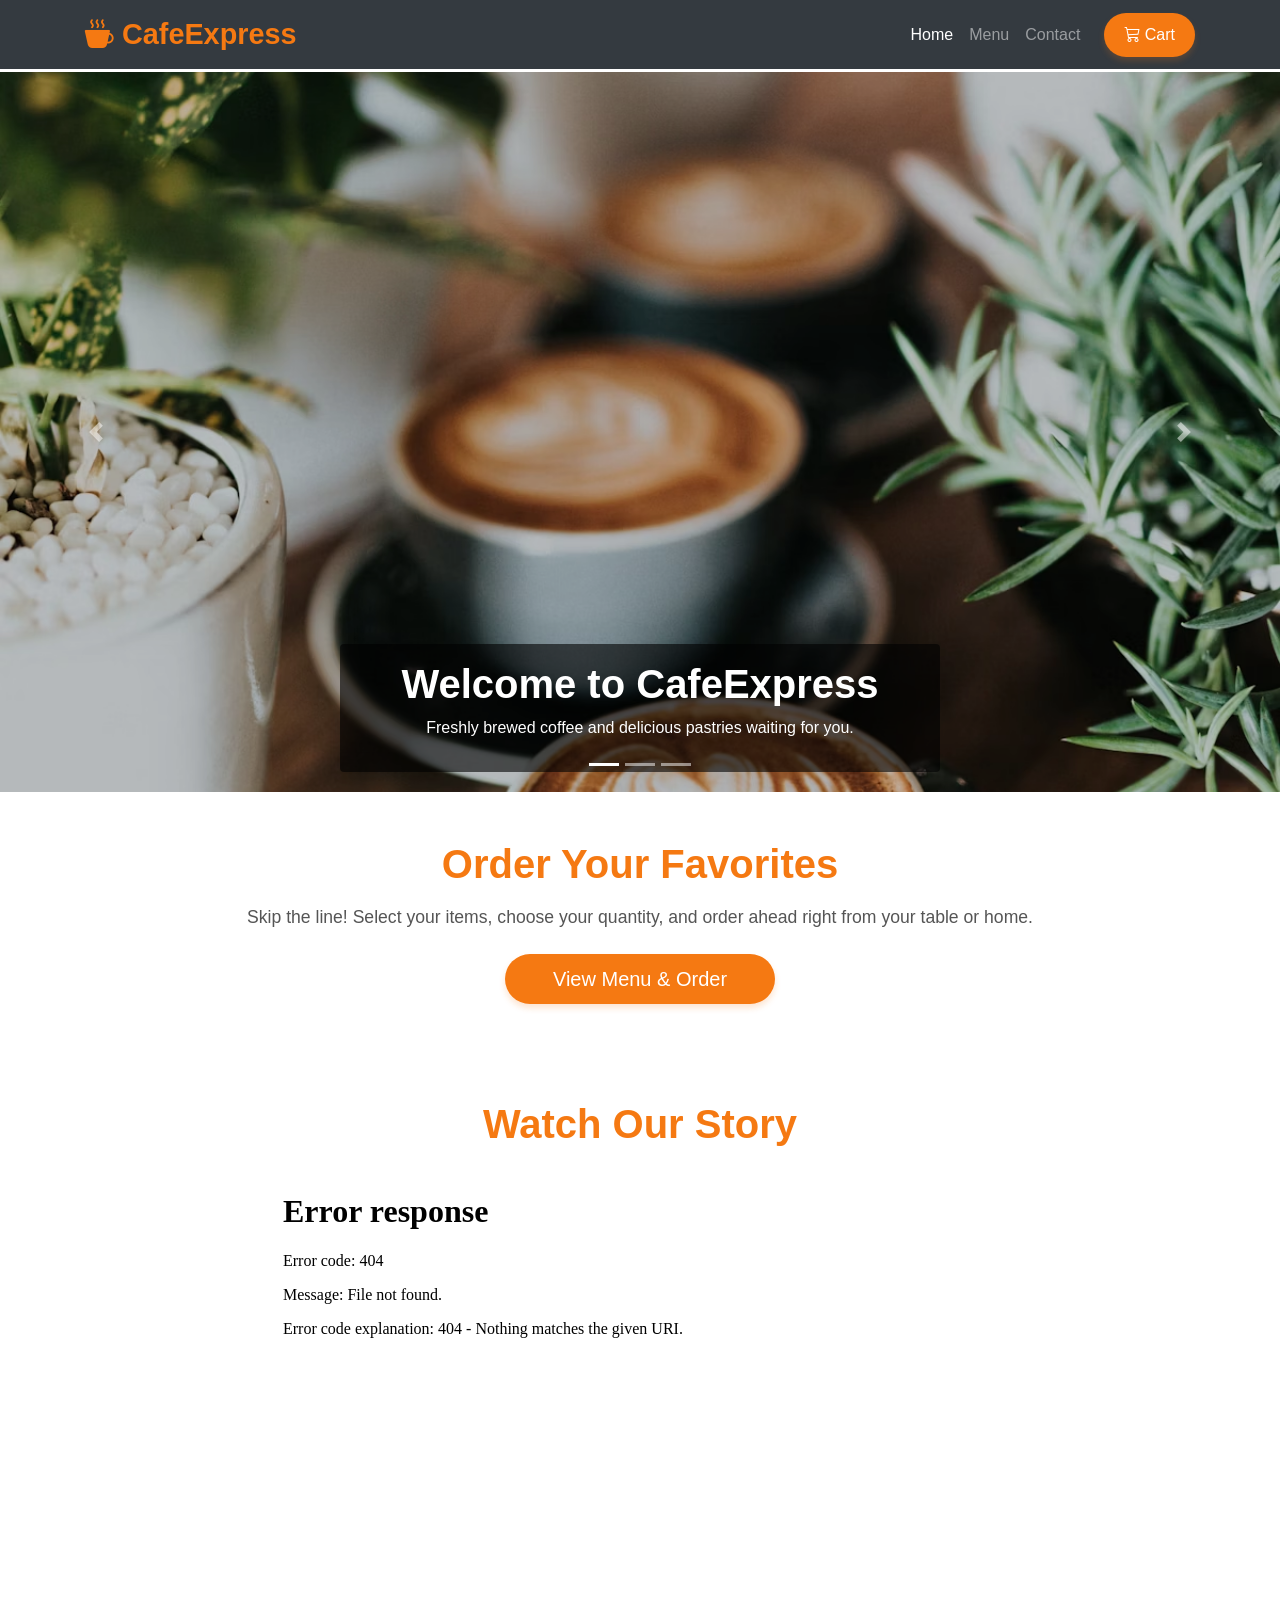
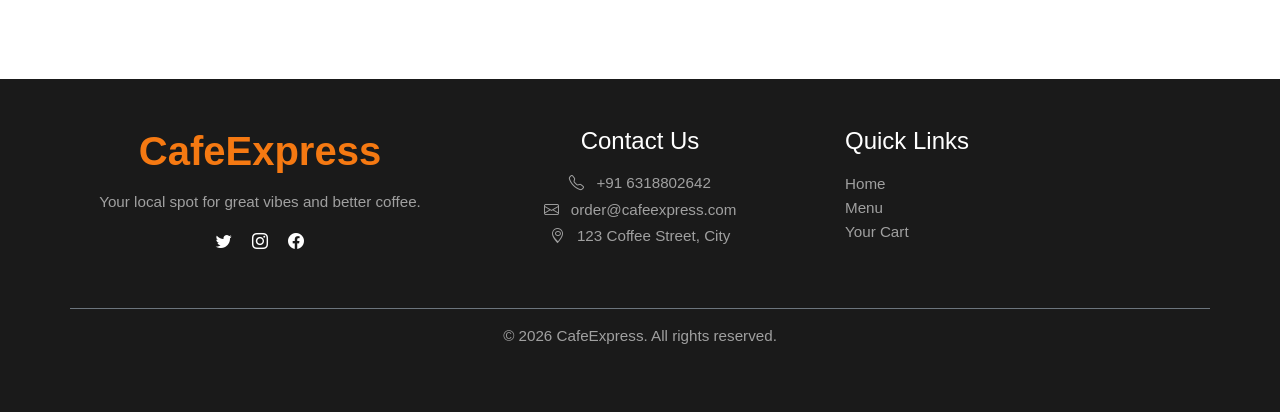
==== commit b1131196: "images changed" ====
--- a/index.html
+++ b/index.html
@@ -45,21 +45,21 @@
       </ol>
       <div class="carousel-inner">
         <div class="carousel-item active img">
-          <img class="d-block w-100 carousel-image" src="https://images.unsplash.com/photo-1509042239860-f550ce710b93?auto=format&fit=crop&q=80&w=1200" alt="Cafe Interior">
+          <img class="d-block w-100 carousel-image" src="cafe_interior.png" alt="Cafe Interior">
           <div class="carousel-caption d-none d-md-block bg-dark-overlay rounded p-3">
             <h1 class="hone text-white">Welcome to CafeExpress</h1>
             <p>Freshly brewed coffee and delicious pastries waiting for you.</p>
           </div>
         </div>
         <div class="carousel-item img">
-          <img class="d-block w-100 carousel-image" src="https://images.unsplash.com/photo-1497935586351-b67a49e012bf?auto=format&fit=crop&q=80&w=1200" alt="Coffee pouring">
+          <img class="d-block w-100 carousel-image" src="cafe_pouring.png" alt="Coffee pouring">
           <div class="carousel-caption d-none d-md-block bg-dark-overlay rounded p-3">
             <h1 class="hone text-white">Artisan Blends</h1>
             <p>Crafted by passionate baristas to perfection.</p>
           </div>
         </div>
         <div class="carousel-item img">
-          <img class="d-block w-100 carousel-image" src="https://images.unsplash.com/photo-1484723091791-0f4c4155a5bf?auto=format&fit=crop&q=80&w=1200" alt="Pastries">
+          <img class="d-block w-100 carousel-image" src="sweets_pastries.png" alt="Pastries">
           <div class="carousel-caption d-none d-md-block bg-dark-overlay rounded p-3">
             <h1 class="hone text-white">Sweet Delights</h1>
             <p>Perfect pairings for your morning roast.</p>
@@ -90,7 +90,7 @@
       <div class="row justify-content-center">
         <div class="col-md-8">
           <div class="embed-responsive embed-responsive-16by9">
-            <iframe class="embed-responsive-item" src="https://www.youtube.com/embed/9_dgG1kK9L0" allowfullscreen></iframe>
+            <iframe class="embed-responsive-item" src="coffee_commercial.mp4" allowfullscreen></iframe>
           </div>
         </div>
       </div>
